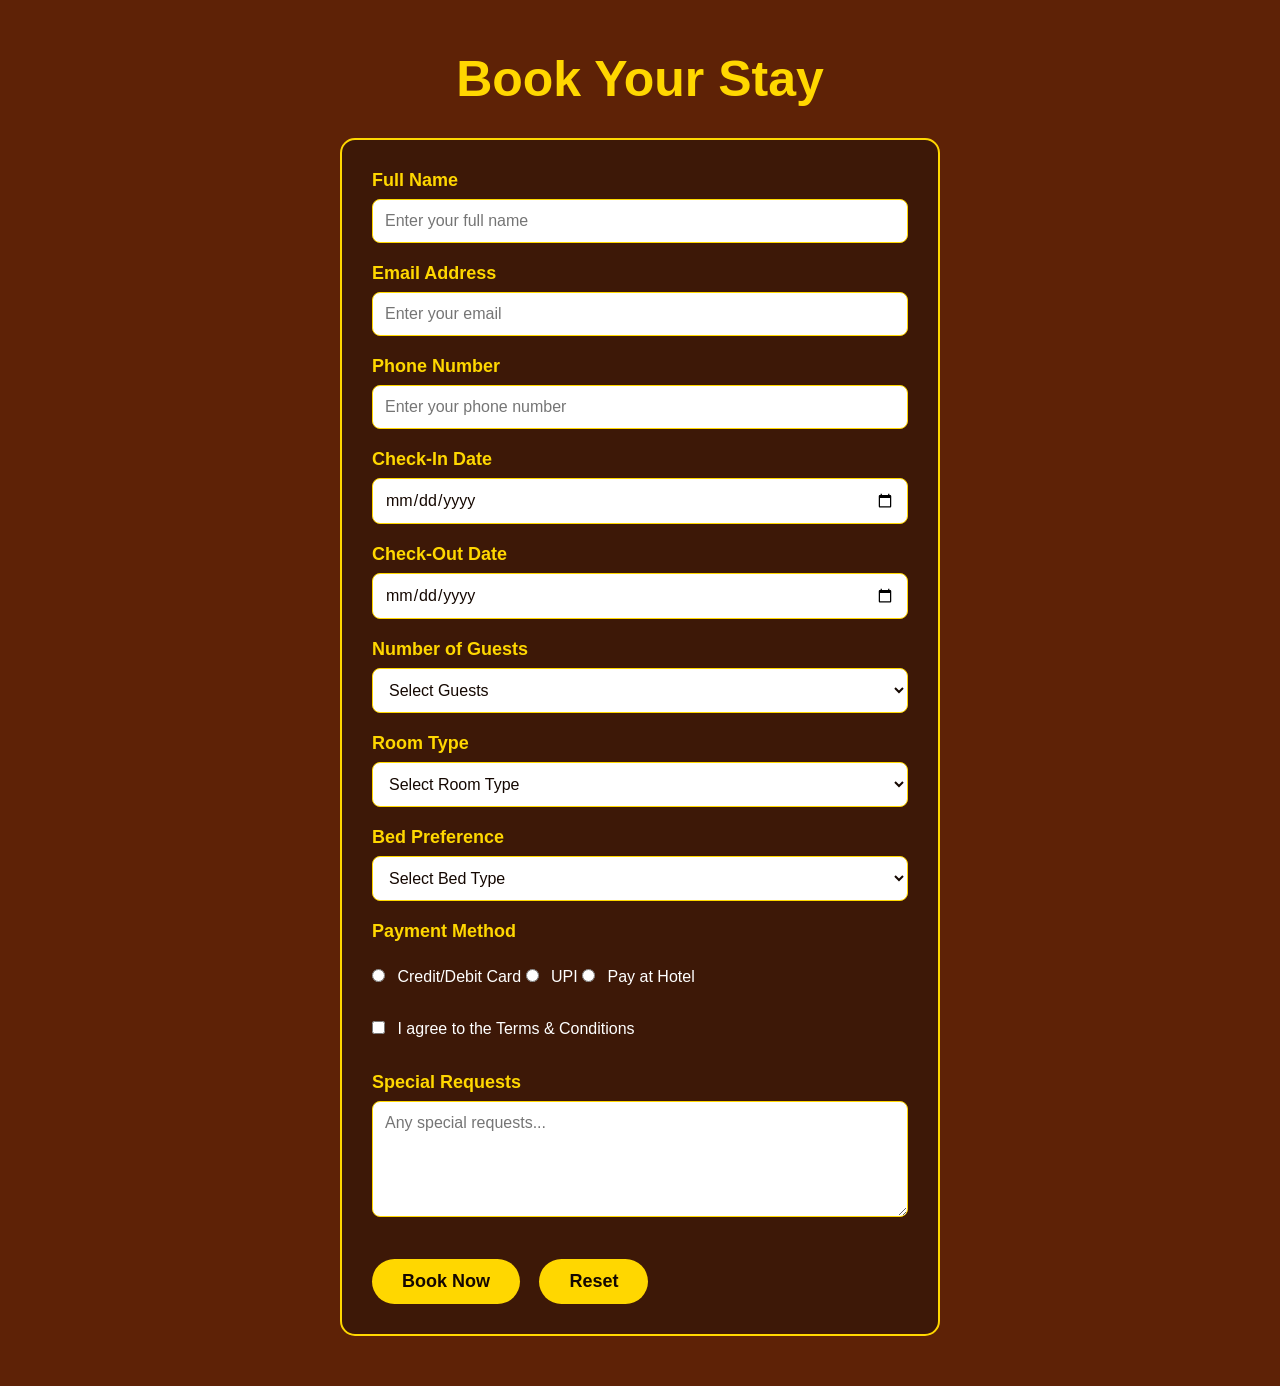
==== booking.html @ c94a187a "websites" ====
<!DOCTYPE html>
<html lang="en">
<head>
    <meta charset="UTF-8">
    <meta name="viewport" content="width=device-width, initial-scale=1.0">
    <link rel="stylesheet" href="style.css">
    <title></title>
</head>
<body>
    <section id="booking">
        <h1>Book Your Stay</h1>
            <form class="booking-form">
                <label for="fullname">Full Name</label>         
                <input type="text" id="fullname" name="fullname" placeholder="Enter your full name" required><br>
                <label for="email">Email Address</label>         
                <input type="email" id="email" name="email" placeholder="Enter your email" required><br>
                <label for="phone">Phone Number</label>         
                <input type="tel" id="phone" name="phone" placeholder="Enter your phone number" required><br>
                <label for="checkin">Check-In Date</label>         
                <input type="date" id="checkin" name="checkin" required><br>
                <label for="checkout">Check-Out Date</label>
                <input type="date" id="checkout" name="checkout" required><br>
                <label for="guests">Number of Guests</label>
                <select id="guests" name="guests" required>
                    <option value="">Select Guests</option>
                    <option>1 Guest</option>
                    <option>2 Guests</option>
                    <option>3 Guests</option>
                    <option>4 Guests</option>
                    <option>5+ Guests</option>
                </select><br>
                <label for="room">Room Type</label>
                <select id="room" name="room" required>
                    <option value="">Select Room Type</option>
                    <option>Deluxe Room</option>
                    <option>Executive Room</option>
                    <option>Family Suite</option>
                    <option>Presidential Suite</option>
                </select><br>
                <label for="bed">Bed Preference</label>
                <select id="bed" name="bed">
                    <option value="">Select Bed Type</option>
                    <option>Single Bed</option>
                    <option>Double Bed</option>
                    <option>King Size Bed</option>
                    <option>Twin Beds</option>
                </select><br>
                <label>Payment Method</label><br>
                <input type="radio" id="card" name="payment" value="Card" required>
                <label for="card">Credit/Debit Card</label>
                <input type="radio" id="upi" name="payment" value="UPI">
                <label for="upi">UPI</label>
                <input type="radio" id="cash" name="payment" value="Pay at Hotel">
                <label for="cash">Pay at Hotel</label><br><br>
                <input type="checkbox" id="terms" required>
                <label for="terms">I agree to the Terms & Conditions</label><br><br>
                <label for="requests">Special Requests</label>
                <textarea id="requests" name="requests" rows="5" placeholder="Any special requests..."></textarea><br><br>
               
                    <button type="submit">Book Now</button>
                    <button type="reset">Reset</button>
               
        </form>
   </section>
</body>
</html>
---- style.css ----
*{
    margin:0;
    padding:0;
    box-sizing:border-box;
    font-family:Arial, Helvetica, sans-serif;
}
header{
    height:100vh;
    background-image:url("hotel bg img.avif");
    background-size:cover;
    background-position:center;
    background-repeat:no-repeat;
}
nav{
    display:flex;
    justify-content:space-between;
    align-items:center;
    padding:20px 70px;
    background-color:#140701;
    position:fixed;
    top:0;
    width:100%;
}
.logo{
    color:#FFD700;
    font-size:34px;
}
nav ul{
    display:flex;
    list-style:none;
}
nav ul li{
    margin-left:30px;
}
nav ul li a{
    color:white;
    text-decoration:none;
    font-size:20px;
    transition:.3s;
}
nav ul li a:hover{
    color:#FFD700;
}
.hero{
    height:85vh;
    display:flex;
    flex-direction:column;
    justify-content:center;
    align-items:center;
    text-align:center;
}

.hero h1{
    font-size:70px;
    color:white;
    margin-bottom:20px;
}
.hero p{
    color:white;
    font-size:25px;
    margin-bottom:35px;
}
.btn{
    background:#FFD700;
    color:black;
    padding:15px 40px;
    text-decoration:none;
    border-radius:40px;
    font-size:20px;
    font-weight:bold;
    transition:.3s;
}
.btn:hover{
    background:#3d1807;
    color:gold;
}
#About{
    background-color:#5e2206;
    text-align:center;
    height:100vh;
    width:auto;
}
#About h1{
    font-size:50px;
    color:gold;                 
    font-weight:400;
    padding:30px;
}
.history{
    display: flex;
    justify-content: center;
    align-items: center;
    gap: 20px;
    padding: 20px;
}
#About p{
    font-size:20px;
    color:white;                 
    font-weight:400;
    line-height:40px;
}
.about-pic{
    width: 600px;
    height: 450px;
    border-radius: 20px;
    border: 2px solid #FFD700;
}
.about-pic:hover{
    transform: scale(1.05);
    transition: transform 0.3s ease;
    opacity: 80%;
}
#Rooms{
    background-color:#3d1807;      
    text-align:center;
    height:100vh;
    width:auto;
    padding:20px;
    font-size:25px;
    font-weight:400;
}
.room-container {
    display: flex;
    justify-content: center;
    align-items: center;
    gap: 20px;
    padding: 20px;
    margin:auto;
}
.room-pic{
    width: 600px;
    height: 450px;
    border-radius: 20px;
    border: 2px solid #FFD700;
}
.room-pic:hover{
    transform: scale(1.05);
    transition: transform 0.3s ease;
    opacity: 80%;
}
#Rooms h1{
    font-size:50px;
    color:gold;                 
    font-weight:400;
    padding:30px;
}
#Rooms p{
    font-size:20px;
    color:white;                 
    font-weight:400;
    line-height:40px;
}
#Gallery{
    background-color:#5e2206;      
    text-align:center;
    height:210vh;
    width:auto;
    padding:15px;
    color:gold;
    font-size:25px;
    font-weight:400;
   
}
#Gallery h1{
    font-size:50px;
    color:gold;                 
    font-weight:400;
    padding:15px;
}
.gallery-container{
    grid-template-columns:repeat(3,1fr);
    grid-template-rows:repeat(3,1fr);
    gap:20px;
    padding:15px;
    display:grid;
}
.gallery-image{
     width: 350px;
    height: 200px;
    border-radius: 10px;
    border: 2px solid #FFD700;
    margin: 8px; 
    object-fit:cover;
}
.gallery-image:hover{
    transform: scale(1.05);
    transition: transform 0.3s ease;
    opacity: 80%;
}
#Contact{
    background-color:#752d0c;
    text-align:center;
    width:auto;
}
#Contact h1{
    font-size:50px;
    color:gold;                 
    font-weight:400;
    padding:30px;
}
#Contact .contact-container{
    display: flex;
    flex-direction: column;
    justify-content: center;
    align-items: center;
    gap: 20px;
    padding: 20px;
}
#Contact p{
    font-size:25px;
    color:white;                 
    font-weight:400;
    line-height:40px;
    font-weight:300;
}
#Contact .contact-info{
    font-size:20px;
    color:white;
    text-align:left;
    line-height:2;
}
span{
    color:gold;
    font-weight:400;
    font-size:20px;
}
strong{
    color:gold;
}
#booking{
    background-color:#5e2206;
    text-align:center;
    min-height:100vh;
    padding:50px;
}
#booking h1{
    font-size:50px;
    color:gold;
    margin-bottom:30px;
}

.booking-form{
    width:600px;
    margin:auto;
    background-color:#3d1807;
    padding:30px;
    border-radius:15px;
    border:2px solid #FFD700;
    text-align:left;
}
.booking-form label{
    display:block;
    margin-bottom:8px;
    color:gold;
    font-size:18px;
    font-weight:bold;
}
.booking-form input,
.booking-form select,
.booking-form textarea{
    width:100%;
    padding:12px;
    margin-bottom:20px;
    border-radius:8px;
    border:1px solid #FFD700;
    background-color:#fff;
    color:#140701;
    font-size:16px;
}
.booking-form input[type="radio"],
.booking-form input[type="checkbox"]{
    width:auto;
    margin-right:8px;
}
.booking-form input[type="radio"] + label,
.booking-form input[type="checkbox"] + label{
    display:inline;
    color:white;
    font-size:16px;
    font-weight:normal;
}

.booking-form button{
    background-color:gold;
    color:#140701;
    padding:12px 30px;
    border:none;
    border-radius:30px;
    font-size:18px;
    font-weight:bold;
    cursor:pointer;
    margin-right:15px;
    transition:0.3s;
    text-align:center;
    align-items: center;
}
.booking-form button:hover{
    background-color:#140701;
    color:#FFD700;
    border:1px solid #FFD700;
}
#footer{
    background-color:#140701;
    text-align:center;
    height:10vh;
    width:auto;
    padding-top:20px;
}
#footer p{
    font-size:18px;
    color:white;                 
    font-weight:400;
    line-height:40px;
}
@media(max-width:768px){
    html,body{
        width:100%;
        overflow-x:hidden;
    }
    header{
        width:100%;
        min-height:100vh;
        overflow:hidden;
    }
    nav{
        width:100%;
        padding:15px 10px;
        box-sizing:border-box;
    }
    .logo{
        font-size:18px;
    }
    nav ul{
        flex-wrap:wrap;
    }
    nav ul li{
        margin-left:10px;
    }
    nav ul li a{
        font-size:15px;
    }
    .hero{
        width:100%;
        padding:20px;
        box-sizing:border-box;
    }
    .hero h1{
        width:100%;
        font-size:30px;
        line-height:1.2;
        overflow-wrap:break-word;
        margin-top:10px;  
    }
    .hero p{
        width:100%;
        font-size:18px;
    }
    .btn{
        padding:10px 20px;
        border-radius:20px;
        font-size:15px;
    }
    .btn:hover{
        background:#3d1807;
        color:gold;
    }
   
    #About{
        width:100%;
        min-height:100vh;
        overflow:hidden;
    }
    .history{
        display: flex;
        flex-direction: column;
        gap:5px;
    }
    #About h1{
        font-size: 30px;
        padding:10px;
    }
    #About p{
        font-size:12px;
        margin-top: 5px;
        line-height: 20px;
    }
    .about-pic{
        width: 250px;
        height: 150px;
        border-radius: 10px;
        border: 2px solid #FFD700;
    }
    .about-pic:hover{
        opacity: 90%;
    }
    #Rooms{
        width:100%;
        min-height:100vh;
        overflow:hidden;
    }
    .room-container{
        display: flex;
        flex-direction: column;
        gap:5px;
    }
    #Rooms h1{
        font-size: 30px;
        padding:5px;
    }
    #Rooms p{
        font-size:12px;
        line-height: 20px;
    }
    .room-pic{
        width: 250px;
        height: 120px;
        border-radius: 10px;
        border: 2px solid #FFD700;
    }
    .room-pic:hover{
        opacity: 90%;
    }
    span{
        font-size: 12px;
    }
    #Gallery{
        height:auto;
    }
    #Gallery h1{
        font-size:30px;
        padding:5px;
    }
    .gallery-container{
       grid-template-columns:1fr;
    }
    .gallery-image{
        width: 250px;
        height: 200px;
        border-radius: 10px;
        margin: 3px; 
    }
    #Contact h1{
        font-size:30px;
        padding:10px;
    }
    #Contact p{
       font-size:18px;
       line-height:20px;
       font-weight:200;
    }
    #Contact .contact-info{
       font-size:15px;
       line-height:2;
       text-align:center;
    }
    #Booking{
        min-height: auto;
        padding:30px 15px;
    }
    #Booking h1{
        font-size:30px;
        margin-bottom:20px;
    }
    .booking-form{
        width:100%;
        max-width:100%;
        padding:20px;
        border-radius:10px;
    }
    .booking-form label{
        font-size:15px;
    }
    
    .booking-form input,
    .booking-form select,
    .booking-form textarea{
        width:100%;
        padding:10px;
        font-size:15px;
        margin-bottom:15px;
    }
    .booking-form textarea{
        min-height:100px;
        resize:vertical;
    }
    .booking-form input[type="radio"],
    .booking-form input[type="checkbox"]{
        width:auto;
        margin-right:5px;
    }
    .booking-form input[type="radio"] + label,
    .booking-form input[type="checkbox"] + label{
        display:inline;
        font-size:14px;
    }
    .booking-form button{
        width:100%;
        margin:10px 0;
        padding:12px;
        font-size:16px;
    }
    #footer{
        height:auto;
        padding:15px;
    }
    #footer p{
        font-size:14px;
        line-height:22px;
    }
}
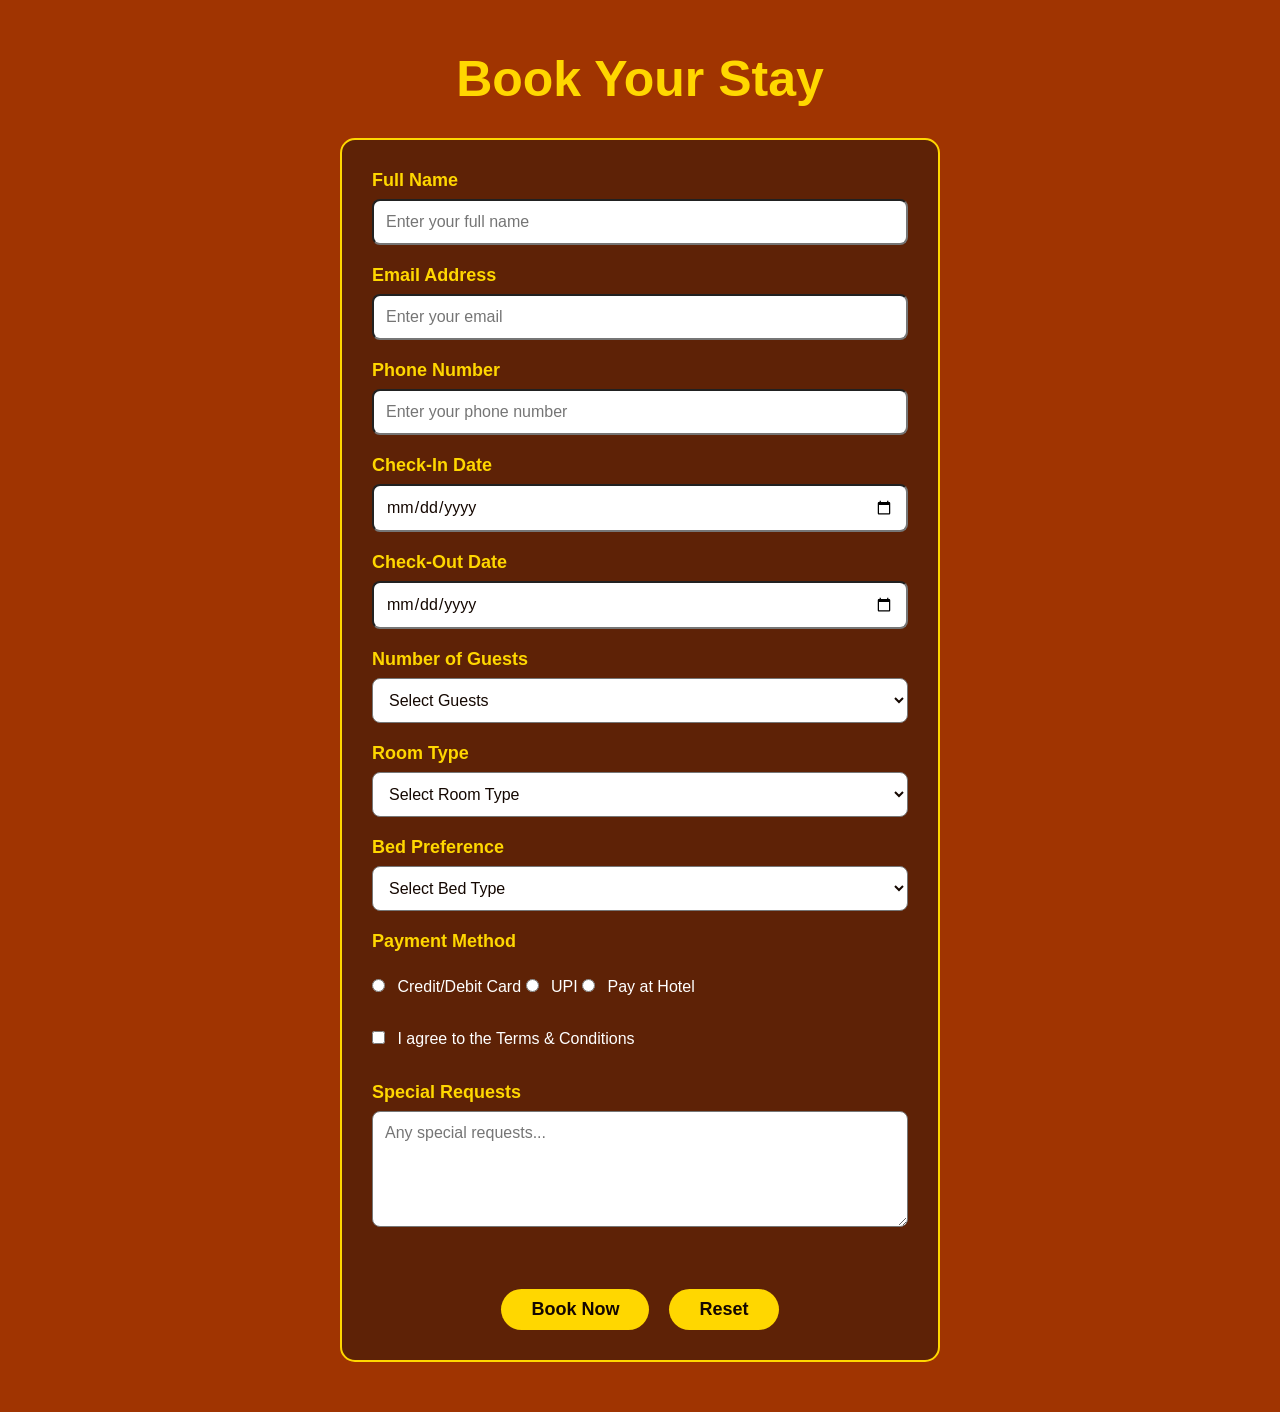
==== commit 102909c1: "last updates" ====
--- a/booking.html
+++ b/booking.html
@@ -4,6 +4,7 @@
     <meta charset="UTF-8">
     <meta name="viewport" content="width=device-width, initial-scale=1.0">
     <link rel="stylesheet" href="style.css">
+    
     <title></title>
 </head>
 <body>
@@ -11,11 +12,11 @@
         <h1>Book Your Stay</h1>
             <form class="booking-form">
                 <label for="fullname">Full Name</label>         
-                <input type="text" id="fullname" name="fullname" placeholder="Enter your full name" required><br>
+                <input type="text" id="fullname" name="fullname" placeholder="Enter your full name" minlength="8" required><br>
                 <label for="email">Email Address</label>         
                 <input type="email" id="email" name="email" placeholder="Enter your email" required><br>
                 <label for="phone">Phone Number</label>         
-                <input type="tel" id="phone" name="phone" placeholder="Enter your phone number" required><br>
+                <input type="tel" id="phone" name="phone" placeholder="Enter your phone number" required maxlength="12"><br>
                 <label for="checkin">Check-In Date</label>         
                 <input type="date" id="checkin" name="checkin" required><br>
                 <label for="checkout">Check-Out Date</label>
@@ -56,11 +57,14 @@
                 <label for="terms">I agree to the Terms & Conditions</label><br><br>
                 <label for="requests">Special Requests</label>
                 <textarea id="requests" name="requests" rows="5" placeholder="Any special requests..."></textarea><br><br>
-               
-                    <button type="submit">Book Now</button>
-                    <button type="reset">Reset</button>
-               
+                <div class="button">
+                    <button type="submit" class="btn1">Book Now</button>
+                    <button type="reset" class="btn2">Reset</button>
+                </div>
         </form>
    </section>
+   <script src="script.js"></script>
+    
+   </script>
 </body>
 </html>
--- a/style.css
+++ b/style.css
@@ -49,7 +49,6 @@
     align-items:center;
     text-align:center;
 }
-
 .hero h1{
     font-size:70px;
     color:white;
@@ -159,7 +158,6 @@
     color:gold;
     font-size:25px;
     font-weight:400;
-   
 }
 #Gallery h1{
     font-size:50px;
@@ -218,6 +216,8 @@
     color:white;
     text-align:left;
     line-height:2;
+    border:2x solid gold;
+    border-radius: 10px;
 }
 span{
     color:gold;
@@ -228,7 +228,7 @@
     color:gold;
 }
 #booking{
-    background-color:#5e2206;
+    background-color: #a03401;
     text-align:center;
     min-height:100vh;
     padding:50px;
@@ -242,7 +242,7 @@
 .booking-form{
     width:600px;
     margin:auto;
-    background-color:#3d1807;
+    background-color:#5e2206;
     padding:30px;
     border-radius:15px;
     border:2px solid #FFD700;
@@ -262,7 +262,7 @@
     padding:12px;
     margin-bottom:20px;
     border-radius:8px;
-    border:1px solid #FFD700;
+    /* border:1px solid #FFD700; */
     background-color:#fff;
     color:#140701;
     font-size:16px;
@@ -279,25 +279,27 @@
     font-size:16px;
     font-weight:normal;
 }
-
+.button{
+    display: flex;
+    justify-content: center;
+    gap: 20px; /* Space between buttons */
+    margin-top: 20px;
+}
 .booking-form button{
-    background-color:gold;
-    color:#140701;
-    padding:12px 30px;
-    border:none;
-    border-radius:30px;
-    font-size:18px;
-    font-weight:bold;
-    cursor:pointer;
-    margin-right:15px;
-    transition:0.3s;
-    text-align:center;
-    align-items: center;
+    background-color: gold;
+    color: #140701;
+    padding: 10px 30px;
+    border: none;
+    border-radius: 30px;
+    font-size: 18px;
+    font-weight: bold;
+    cursor: pointer;
+    transition: 0.3s;
 }
 .booking-form button:hover{
-    background-color:#140701;
-    color:#FFD700;
-    border:1px solid #FFD700;
+    background-color: #140701;
+    color: #FFD700;
+    border: 1px solid #FFD700;
 }
 #footer{
     background-color:#140701;
@@ -380,7 +382,7 @@
         padding:10px;
     }
     #About p{
-        font-size:12px;
+        font-size:16px;
         margin-top: 5px;
         line-height: 20px;
     }
@@ -408,8 +410,10 @@
         padding:5px;
     }
     #Rooms p{
-        font-size:12px;
-        line-height: 20px;
+        font-size:16px;
+        text-align: center;
+        justify-content: center;
+        line-height: normal;
     }
     .room-pic{
         width: 250px;
@@ -419,9 +423,10 @@
     }
     .room-pic:hover{
         opacity: 90%;
+        
     }
     span{
-        font-size: 12px;
+        font-size: 16px;
     }
     #Gallery{
         height:auto;
